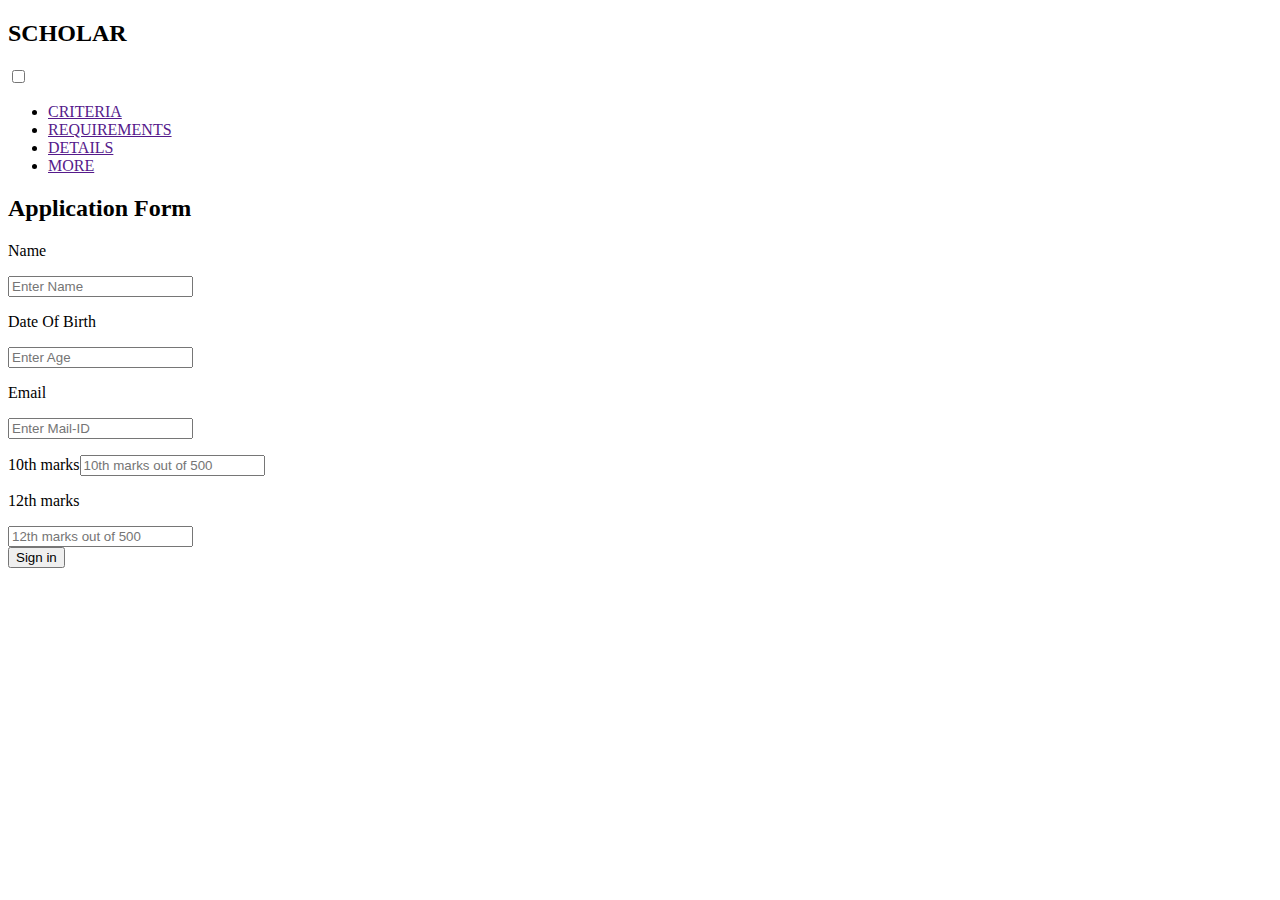
==== index.html @ 63d4ffd3 "Add files via upload" ====
<!DOCTYPE html>
<html>
<head>
<title> REGISTRATION FORM </title>
<link rel="stylesheet" href="style.css" type="text/css">
</head>
<body>
<header>
<h2 class="logo">SCHOLAR</h2>
<input type="checkbox" id="nav-toggle" class="nav-toggle">
    <nav>
<!--         <div class="logo">
        <p>SCHOLAR</p>
        </div> -->
        <ul>
            <li><a href="">CRITERIA</a></li>
            <li><a href="">REQUIREMENTS</a></li>
            <li><a href="">DETAILS</a></li>
            <li><a href="">MORE</a></li>
        </ul>
    </nav>
  <label for="nav-toggle" class="nav-toggle-label">
  <span></span>
  </label>
</header>
<div class="content">
<section>
<div class="form-container">
<h2>Application Form</h2>
<form action="">
<div class="control">
<p>Name</p><input placeholder="Enter Name" type="text">
</div>
<div class="control">
<p>Date Of Birth</p><input placeholder="Enter Age" type="number">
</div>
<div class="control">
<p>Email</p><input type="email" placeholder="Enter Mail-ID">
</div>
<div class="control">
<p>10th marks</</p><input type="number" placeholder="10th marks out of 500">
</div>
<div class="control">
<p>12th marks</p> <input type="number" placeholder="12th marks out of 500">
</div>
<div class="control">
<input type="submit" value="Sign in">
</div>
</form>
</div>
</section>
</div>
</body>
</html>
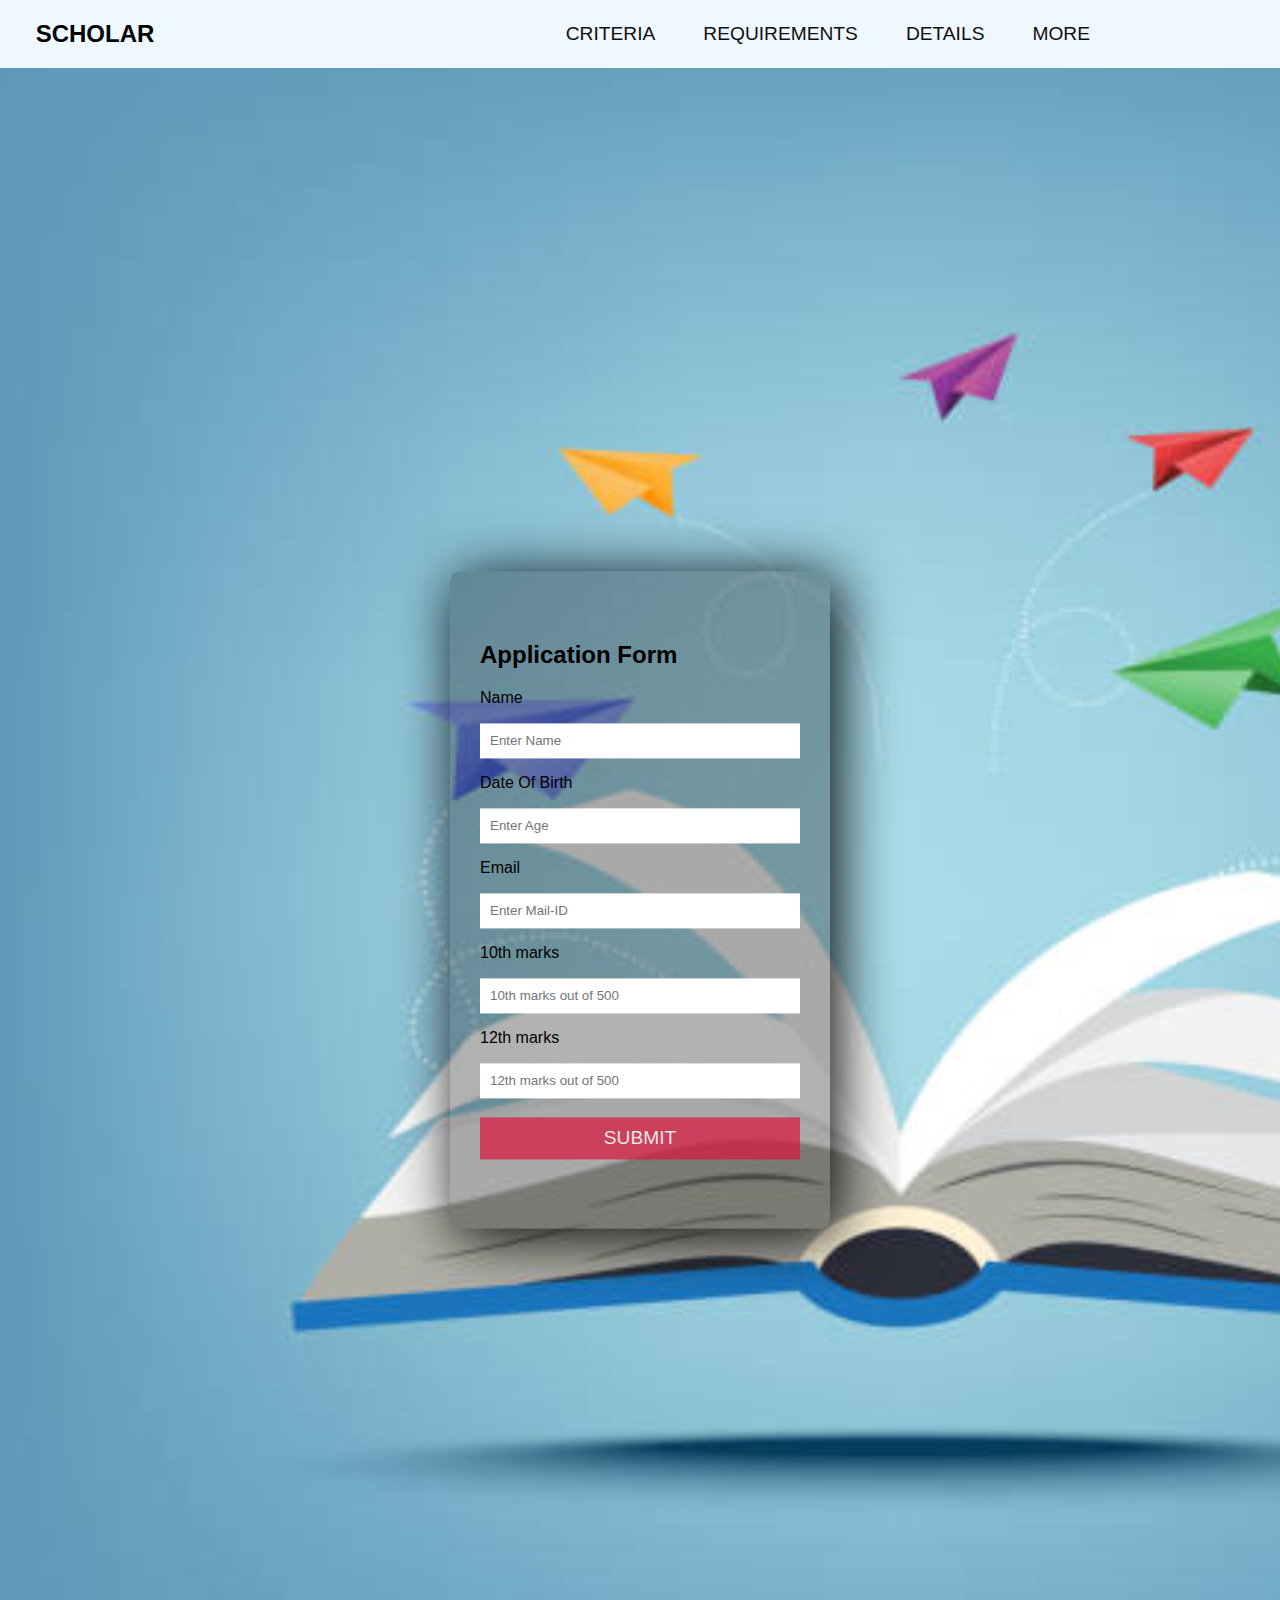
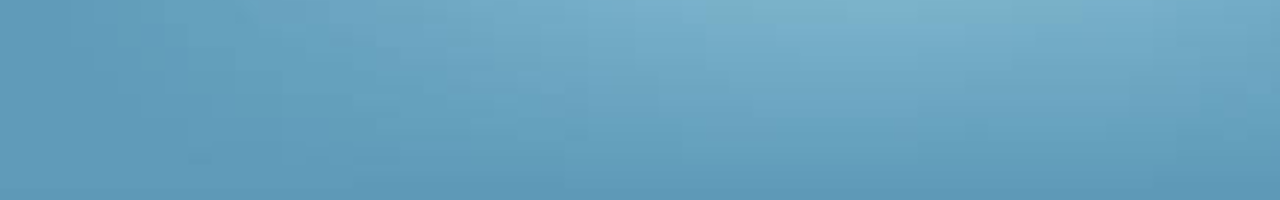
==== commit 5c57c128: "Add files via upload" ====
--- a/index.html
+++ b/index.html
@@ -38,13 +38,13 @@
 <p>Email</p><input type="email" placeholder="Enter Mail-ID">
 </div>
 <div class="control">
-<p>10th marks</</p><input type="number" placeholder="10th marks out of 500">
+<p>10th marks</p><input type="number" placeholder="10th marks out of 500">
 </div>
 <div class="control">
 <p>12th marks</p> <input type="number" placeholder="12th marks out of 500">
 </div>
 <div class="control">
-<input type="submit" value="Sign in">
+<input type="submit" value="Submit">
 </div>
 </form>
 </div>
--- a/style.css
+++ b/style.css
@@ -0,0 +1,251 @@
+
+
+*{
+padding:0;
+box-sizing: border-box;
+}
+body {
+margin: 0;
+background: #222;
+font-family: 'Work Sans', sans-serif;
+font-weight: 200;
+}
+
+section {
+position: relative;
+height: 200px;
+width: 100%;
+background-size: cover;
+}
+
+.form-container{
+position: absolute;
+top: 50%;
+left: 50%;
+transform: translate(-50%,-50%);
+background: linear-gradient(rgba(0,0,0,0.3),rgba(0,0,0,0.3));
+width: 380px;
+padding: 50px 30px;
+border-radius: 10px;
+box-shadow: 7px 7px 60px #000;
+}
+
+h1{
+text-transform: uppercase;
+font-size: 2em;
+text-align: center;
+margin-bottom: 2em;
+}
+
+.control input{
+width:100%;
+display:block;
+padding:10px;
+color:#222;
+border:none;
+outline:none;
+margin: 1em 0;
+}
+
+.control input[type="submit"]{
+background: crimson;
+color: #fff;
+text-transform : uppercase;
+font-size: 1.2em;
+opacity: .7;
+transform: opacity .3s ease;
+}
+
+.link a:hover{
+opacity: 1;
+}
+
+.control input[type="submit"]:hover{
+opacity:1;
+}
+.link{
+text-align: center;
+}
+
+.link a{
+text-decoration: none;
+color:#fff;
+transition: opacity .3s ease;
+
+}
+
+.content {
+  height: 200vh;
+  background-image: url('./scholar.jpg');
+  background-repeat: no-repeat;
+  background-blend-mode: multiply;
+  background-size: cover;
+  display: grid;
+  place-items: center;
+}
+
+header {
+  background-color: aliceblue;
+  text-align: center;
+  position: fixed;
+  z-index: 999;
+  width: 100%;
+}
+
+.logo {
+    grid-column: 1 / 3;
+}
+
+*, *::before, *::after {
+  box-sizing: border-box;
+}
+
+.nav-toggle {
+  position: absolute !important;
+  top: -9999px !important;
+  left: -9999px !important;
+}
+
+.nav-toggle:focus ~ .nav-toggle-label {
+  outline: 3px solid rgba(lightblue, .75);
+}
+
+.nav-toggle-label {
+  position: absolute;
+  top: 0;
+  left: 0;
+  margin-left: 1em;
+  height: 100%;
+  display: flex;
+  align-items: center;
+}
+
+.nav-toggle-label span,
+.nav-toggle-label span::before,
+.nav-toggle-label span::after {
+  display: block;
+  background: rgb(208, 211, 212);
+  height: 2px;
+  width: 2em;
+  border-radius: 2px;
+  position: relative;
+}
+
+.nav-toggle-label span::before,
+.nav-toggle-label span::after {
+  content: '';
+  position: absolute;
+}
+
+.nav-toggle-label span::before {
+  bottom: 7px;
+}
+
+.nav-toggle-label span::after {
+  top: 7px;
+}
+
+nav {
+  position: absolute;
+  text-align: left;
+  top: 100%;
+  left: 0;
+  background: var(--background);
+  width: 100%;
+  transform: scale(1, 0);
+  transform-origin: top;
+  transition: transform 400ms ease-in-out;
+}
+
+nav ul {
+  margin: 0;
+  padding: 0;
+  list-style: none;
+}
+
+nav li {
+  margin-bottom: 1em;
+  margin-left: 1em;
+}
+
+nav a {
+  color: rgb(14, 14, 14);
+  text-decoration: none;
+  font-size: 1.2rem;
+  text-transform: uppercase;
+  opacity: 0;
+  transition: opacity 150ms ease-in-out;
+}
+
+nav a:hover {
+  color: rgb(229, 19, 19);
+}
+
+.nav-toggle:checked ~ nav {
+  transform: scale(1,1);
+}
+
+.nav-toggle:checked ~ nav a {
+  opacity: 1;
+  transition: opacity 250ms ease-in-out 250ms;
+}
+
+@media screen and (min-width: 800px) {
+  .nav-toggle-label {
+    display: none;
+  }
+
+  header {
+    display: grid;
+    grid-template-columns: 1fr auto minmax(900px, 3fr) 1fr;
+  }
+ 
+  .logo {
+    grid-column: 1 / 3;
+  }
+ 
+  nav {
+    position: relative;
+    text-align: left;
+    transition: none;
+    transform: scale(1,1);
+    background: none;
+    top: initial;
+    left: initial;
+    grid-column: 3 / 4;
+    display: flex;
+    justify-content: flex-end;
+    align-items: center;
+  }
+ 
+  nav ul {
+    display: flex;
+  }
+ 
+  nav li {
+    margin-left: 3em;
+    margin-bottom: 0;
+  }
+ 
+  nav a {
+    opacity: 1;
+    position: relative;
+  }
+ 
+  nav a::before {
+    content: '';
+    display: block;
+    height: 5px;
+    background: black;
+    position: absolute;
+    top: -.75em;
+    left: 0;
+    right: 0;
+    transform: scale(0, 1);
+    transition: transform ease-in-out 250ms;
+  }
+ 
+  nav a:hover::before {
+    transform: scale(1,1);
+  }
+}